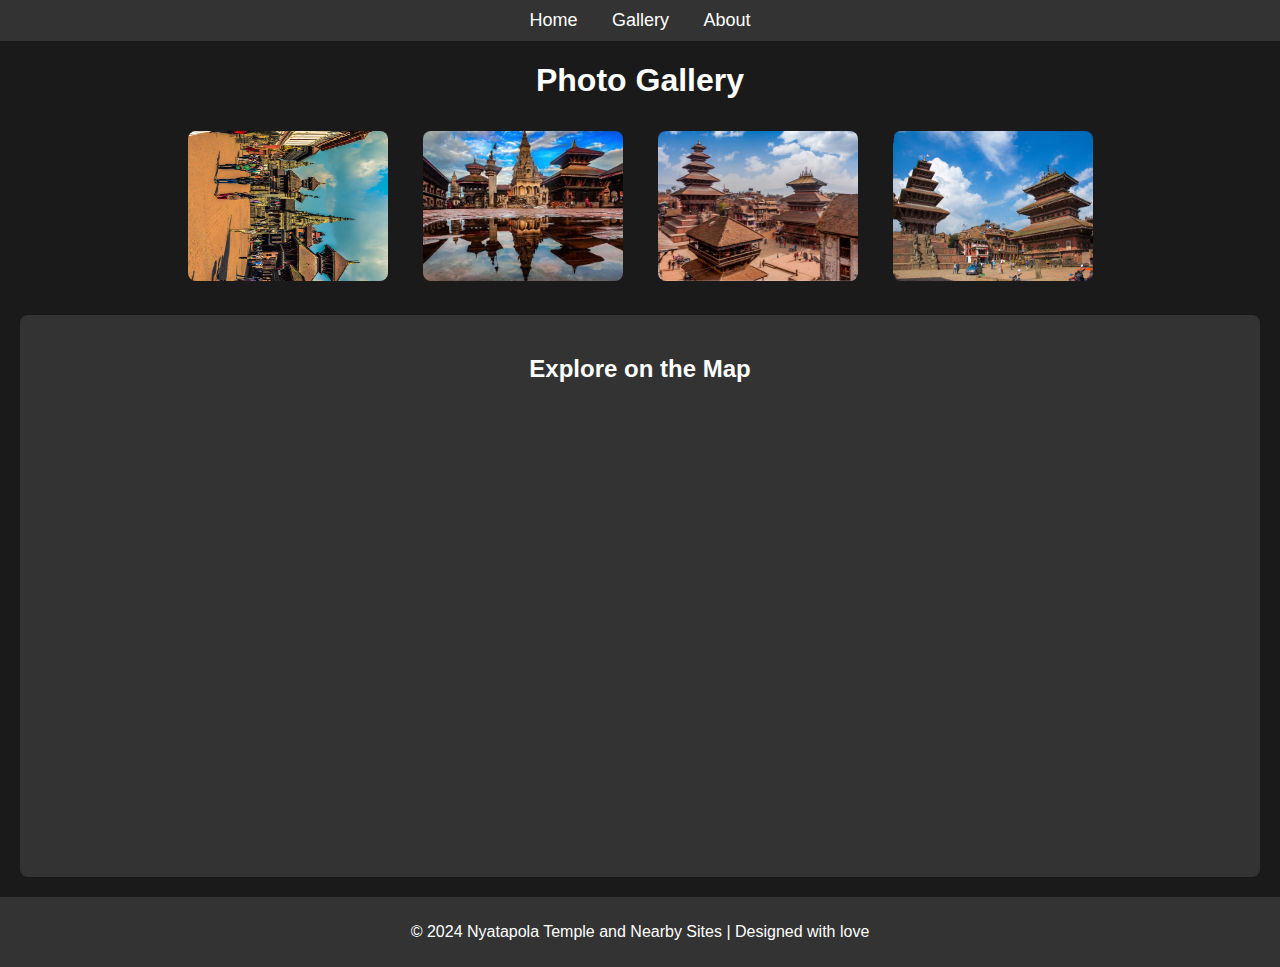
==== index.html @ 66b8a339 "Add files via upload" ====
<!DOCTYPE html>
<html lang="en">
<head>
    <meta charset="UTF-8">
    <meta name="viewport" content="width=device-width, initial-scale=1.0">
    <title>Nyatapola Temple and Nearby Sites</title>
    <link rel="stylesheet" href="style.css">
</head>
<body>
    <header>
        <nav>
            <ul>
                <li><a href="#">Home</a></li>
                <li><a href="#">Gallery</a></li>
                <li><a href="#">About</a></li>
            </ul>
        </nav>
    </header>

    <!-- Photo Gallery Section -->
    <section id="gallery">
        <h1>Photo Gallery</h1>
        <div class="gallery-container">
            <!-- Link to the respective temple websites -->
            <div class="gallery-item">
                <a href="https://example1.com" target="_blank">
                    <img src="images/bhaktapur-durbar-square-2014.jpg" alt="Bhaktapur Durbar Square" class="thumbnail">
                </a>
            </div>
            <div class="gallery-item">
                <a href="https://example2.com" target="_blank">
                    <img src="images/bhaktapur-rainy.jpg" alt="Bhaktapur Rainy" class="thumbnail">
                </a>
            </div>
            <div class="gallery-item">
                <a href="https://example3.com" target="_blank">
                    <img src="images/bhhaktapur-templephp.jpeg" alt="Bhaktapur Temple" class="thumbnail">
                </a>
            </div>
            <div class="gallery-item">
                <a href="https://example4.com" target="_blank">
                    <img src="images/nyatpola-bhaktapuer1.jpg" alt="Nyatapola Temple" class="thumbnail">
                </a>
            </div>
        </div>
    </section>

    <!-- Popup Image Slider -->
    <div id="popup" class="popup">
        <span class="close" onclick="closePopup()">&times;</span>
        <div class="popup-content">
            <button class="prev" onclick="changeImage(-1)">&#10094;</button>
            <img id="popup-img" src="" alt="Popup Image">
            <button class="next" onclick="changeImage(1)">&#10095;</button>
        </div>
    </div>

    <!-- Map Section -->
    <section id="map">
        <h2>Explore on the Map</h2>
        <iframe 
            src="https://www.google.com/maps/embed?pb=!1m18!1m12!1m3!1d3532.6985805022925!2d85.4256054!3d27.6719608!2m3!1f0!2f0!3f0!3m2!1i1024!2i768!4f13.1!3m3!1m2!1s0x39eb1a3d6d9d86d1%3A0x519dd8f34de92a02!2sNyatapola%20Temple!5e0!3m2!1sen!2snp!4v1697893745851!5m2!1sen!2snp" 
            width="100%" 
            height="450" 
            style="border:0;" 
            allowfullscreen="" 
            loading="lazy">
        </iframe>
    </section>

    <footer>
        <p>&copy; 2024 Nyatapola Temple and Nearby Sites | Designed with love</p>
    </footer>

    <script src="script.js"></script>
</body>
</html>
---- style.css ----
/* Global Styles */
body {
  font-family: Arial, sans-serif;
  background-color: #1a1a1a; /* Dark background */
  color: white; /* Light text */
  margin: 0;
  padding: 0;
}

header {
  background-color: #333;
  color: white;
  padding: 10px 0;
  text-align: center;
}

header nav ul {
  list-style: none;
  margin: 0;
  padding: 0;
}

header nav ul li {
  display: inline;
  margin: 0 15px;
}

header nav ul li a {
  color: white;
  text-decoration: none;
  font-size: 18px;
}

/* Gallery Section */
#gallery {
  margin: 20px;
  text-align: center;
}

#gallery h1 {
  color: #fff;
}

.gallery-container {
  display: flex;
  justify-content: center;
  flex-wrap: wrap;
  gap: 15px;
}

.gallery-item {
  margin: 10px;
}

.gallery-item img {
  width: 200px;
  height: 150px;
  cursor: pointer;
  transition: transform 0.3s ease;
  border-radius: 8px;
}

.gallery-item img:hover {
  transform: scale(1.1);
}

/* Popup Styles */
.popup {
  display: none;
  position: fixed;
  top: 0;
  left: 0;
  width: 100%;
  height: 100%;
  background-color: rgba(0, 0, 0, 0.8);
  justify-content: center;
  align-items: center;
  z-index: 999;
}

.popup-content {
  position: relative;
  max-width: 90%;
  max-height: 80%;
}

.popup img {
  width: 100%;
  height: auto;
  display: block;
  border-radius: 10px;
}

.popup .close {
  position: absolute;
  top: 10px;
  right: 20px;
  font-size: 30px;
  color: white;
  background: none;
  border: none;
  cursor: pointer;
}

.popup .prev, .popup .next {
  position: absolute;
  top: 50%;
  color: white;
  font-size: 30px;
  background: none;
  border: none;
  cursor: pointer;
  z-index: 10;
}

.popup .prev {
  left: 10px;
}

.popup .next {
  right: 10px;
}

/* Map Section */
#map {
  margin: 20px;
  text-align: center;
  background-color: #333;
  padding: 20px;
  border-radius: 8px;
}

#map h2 {
  color: white;
}

footer {
  background-color: #333;
  color: white;
  text-align: center;
  padding: 10px 0;
}
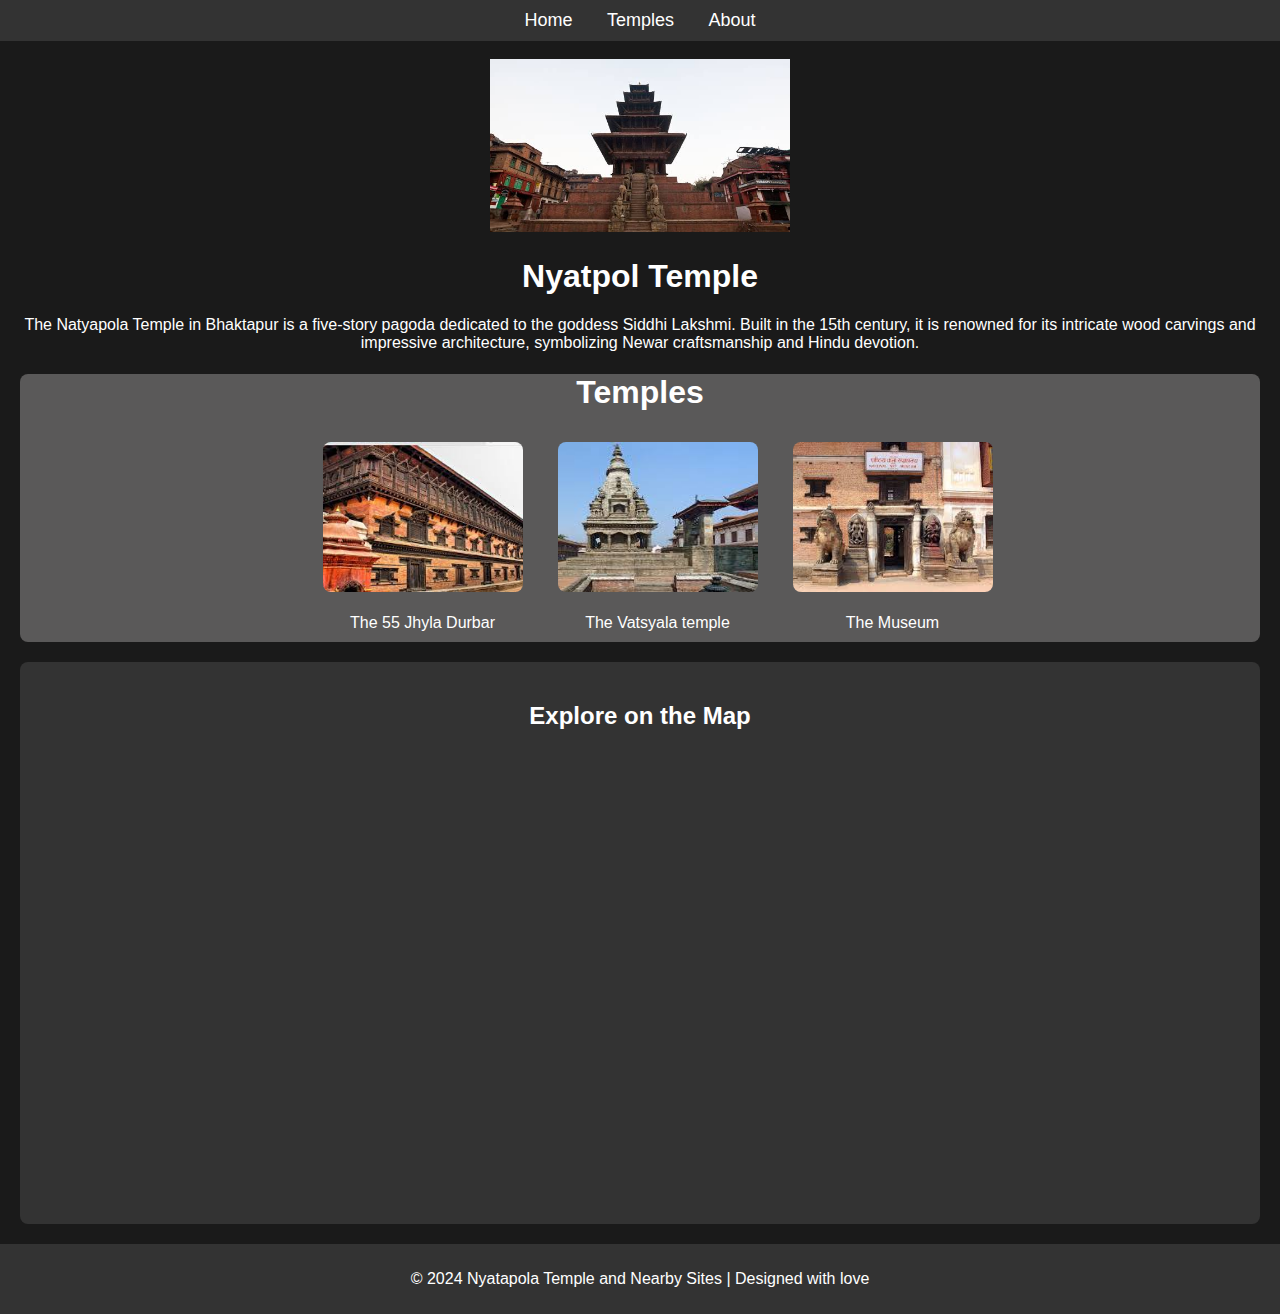
==== commit bc7570a8: "Add files via upload" ====
--- a/index.html
+++ b/index.html
@@ -11,49 +11,43 @@
         <nav>
             <ul>
                 <li><a href="#">Home</a></li>
-                <li><a href="#">Gallery</a></li>
+                <li><a href="#">Temples</a></li>
                 <li><a href="#">About</a></li>
             </ul>
         </nav>
     </header>
+    <br>
+
+    <div class="Nyatapola"  style="text-align: center;" > 
+        <img src="images/download (3).jpg" alt="" height="auto" width="300px">
+        <h1 align="center">Nyatpol Temple</h1>
+        <p align="center">The Natyapola Temple in Bhaktapur is a five-story pagoda dedicated to the goddess Siddhi Lakshmi. Built in the 15th century, it is renowned for its intricate wood carvings and impressive architecture, symbolizing Newar craftsmanship and Hindu devotion.</p>
+    </div>
 
     <!-- Photo Gallery Section -->
     <section id="gallery">
-        <h1>Photo Gallery</h1>
+        <h1>Temples</h1>
         <div class="gallery-container">
             <!-- Link to the respective temple websites -->
             <div class="gallery-item">
-                <a href="https://example1.com" target="_blank">
-                    <img src="images/bhaktapur-durbar-square-2014.jpg" alt="Bhaktapur Durbar Square" class="thumbnail">
-                </a>
+              
             </div>
             <div class="gallery-item">
-                <a href="https://example2.com" target="_blank">
-                    <img src="images/bhaktapur-rainy.jpg" alt="Bhaktapur Rainy" class="thumbnail">
-                </a>
+                <img src="images/download.jpg" width="auto" height="auto" alt="55 Jhyla Durbar"><br><br>
+                <a href="55jhyla.html">The 55 Jhyla Durbar</a>
             </div>
             <div class="gallery-item">
-                <a href="https://example3.com" target="_blank">
-                    <img src="images/bhhaktapur-templephp.jpeg" alt="Bhaktapur Temple" class="thumbnail">
-                </a>
+                <img src="images/download (2).jpg" width="auto" height="auto" alt="Vatsyala Temple"><br><br>
+                <a href="vatsyala.html">The Vatsyala temple</a>
             </div>
             <div class="gallery-item">
-                <a href="https://example4.com" target="_blank">
-                    <img src="images/nyatpola-bhaktapuer1.jpg" alt="Nyatapola Temple" class="thumbnail">
-                </a>
+                <img src="images\download (1).jpg" width="auto" height="auto" alt="Museum"><br><br>
+            <a href="museum.html">The Museum</a>
             </div>
         </div>
     </section>
 
-    <!-- Popup Image Slider -->
-    <div id="popup" class="popup">
-        <span class="close" onclick="closePopup()">&times;</span>
-        <div class="popup-content">
-            <button class="prev" onclick="changeImage(-1)">&#10094;</button>
-            <img id="popup-img" src="" alt="Popup Image">
-            <button class="next" onclick="changeImage(1)">&#10095;</button>
-        </div>
-    </div>
+    
 
     <!-- Map Section -->
     <section id="map">
--- a/style.css
+++ b/style.css
@@ -1,6 +1,6 @@
 /* Global Styles */
 body {
-  font-family: Arial, sans-serif;
+  font-family: Verdana, Geneva, Tahoma, sans-serif;
   background-color: #1a1a1a; /* Dark background */
   color: white; /* Light text */
   margin: 0;
@@ -35,6 +35,8 @@
 #gallery {
   margin: 20px;
   text-align: center;
+  background-color: #5a5959;
+  border-radius: 8px;
 }
 
 #gallery h1 {
@@ -60,8 +62,13 @@
   border-radius: 8px;
 }
 
+.gallery-item a {
+  font-family: Verdana, Geneva, Tahoma, sans-serif;
+}
+
+
 .gallery-item img:hover {
-  transform: scale(1.1);
+  transform: scale(1.05);
 }
 
 /* Popup Styles */
@@ -140,3 +147,12 @@
   text-align: center;
   padding: 10px 0;
 }
+
+a {
+  color: white;
+  text-decoration: none;
+}
+
+#temple-info {
+  text-align: center;
+}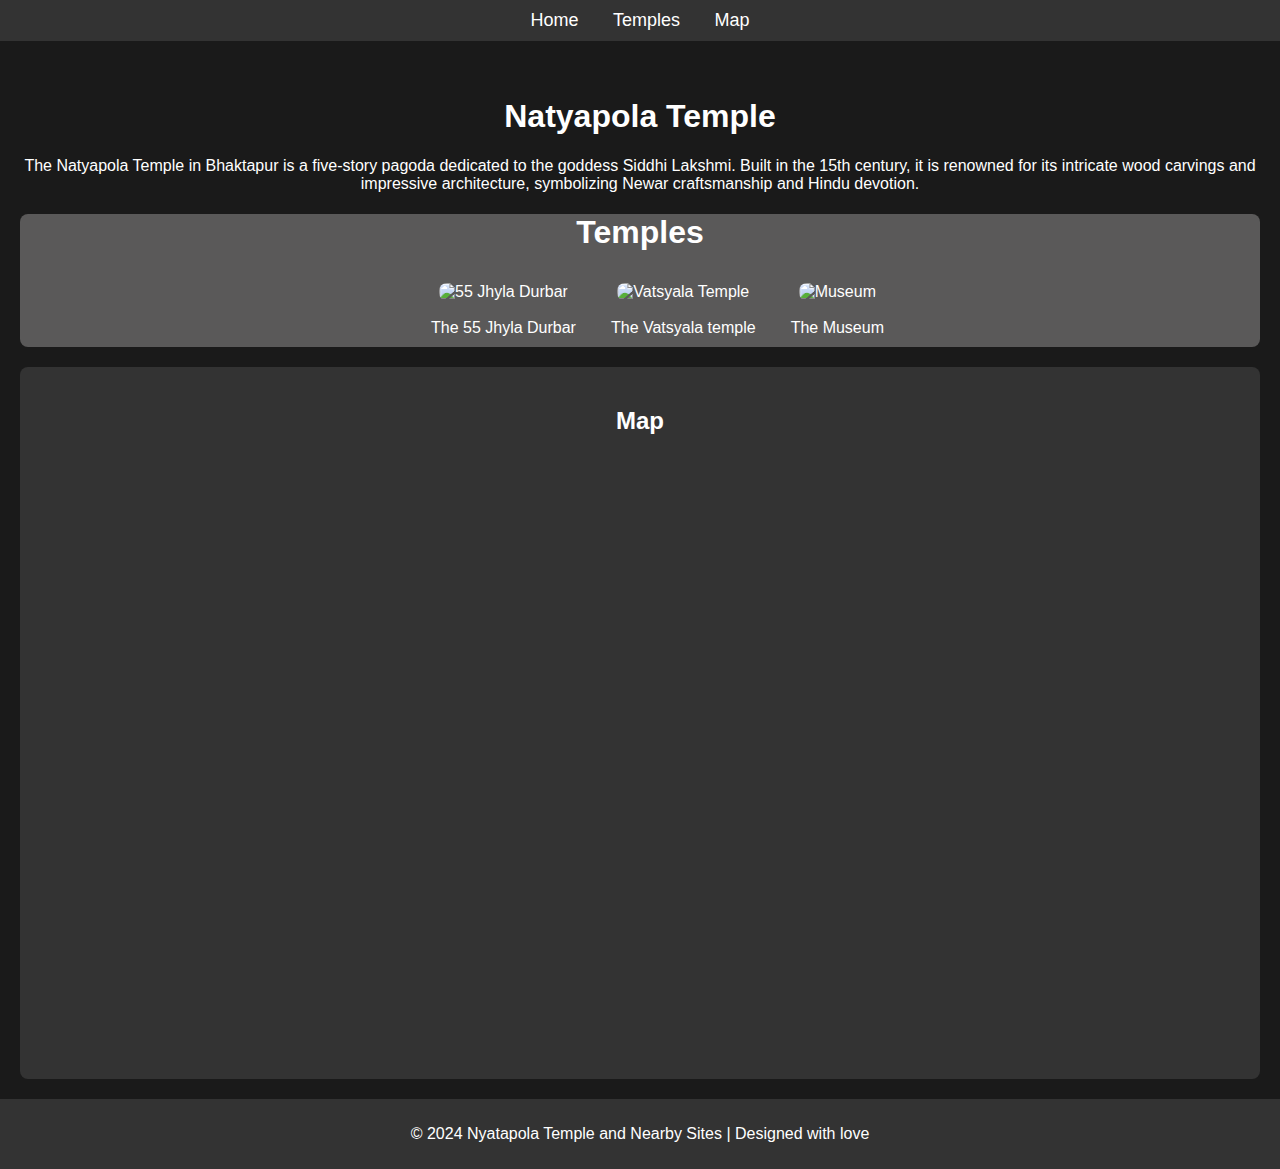
==== commit 0f7545c9: "Add files via upload" ====
--- a/index.html
+++ b/index.html
@@ -11,8 +11,8 @@
         <nav>
             <ul>
                 <li><a href="#">Home</a></li>
-                <li><a href="#">Temples</a></li>
-                <li><a href="#">About</a></li>
+                <li><a href="#gallery">Temples</a></li>
+                <li><a href="#map">Map</a></li>
             </ul>
         </nav>
     </header>
@@ -20,7 +20,7 @@
 
     <div class="Nyatapola"  style="text-align: center;" > 
         <img src="images/download (3).jpg" alt="" height="auto" width="300px">
-        <h1 align="center">Nyatpol Temple</h1>
+        <h1 align="center">Natyapola Temple</h1>
         <p align="center">The Natyapola Temple in Bhaktapur is a five-story pagoda dedicated to the goddess Siddhi Lakshmi. Built in the 15th century, it is renowned for its intricate wood carvings and impressive architecture, symbolizing Newar craftsmanship and Hindu devotion.</p>
     </div>
 
@@ -51,15 +51,8 @@
 
     <!-- Map Section -->
     <section id="map">
-        <h2>Explore on the Map</h2>
-        <iframe 
-            src="https://www.google.com/maps/embed?pb=!1m18!1m12!1m3!1d3532.6985805022925!2d85.4256054!3d27.6719608!2m3!1f0!2f0!3f0!3m2!1i1024!2i768!4f13.1!3m3!1m2!1s0x39eb1a3d6d9d86d1%3A0x519dd8f34de92a02!2sNyatapola%20Temple!5e0!3m2!1sen!2snp!4v1697893745851!5m2!1sen!2snp" 
-            width="100%" 
-            height="450" 
-            style="border:0;" 
-            allowfullscreen="" 
-            loading="lazy">
-        </iframe>
+        <h2>Map</h2>
+        <iframe src="https://www.google.com/maps/embed?pb=!1m18!1m12!1m3!1d2949.1727263403945!2d85.42675357453436!3d27.671364027079328!2m3!1f0!2f0!3f0!3m2!1i1024!2i768!4f13.1!3m3!1m2!1s0x39eb1aafaf52a8d9%3A0x8552bfb072200f12!2z4KSo4KWN4KSv4KS-4KSk4KSq4KWL4KSyIOCkruCkqOCljeCkpuCkv-CksA!5e1!3m2!1sne!2snp!4v1732601936174!5m2!1sne!2snp" width="800" height="600" style="border:0;" allowfullscreen="" loading="lazy" referrerpolicy="no-referrer-when-downgrade"></iframe>   
     </section>
 
     <footer>
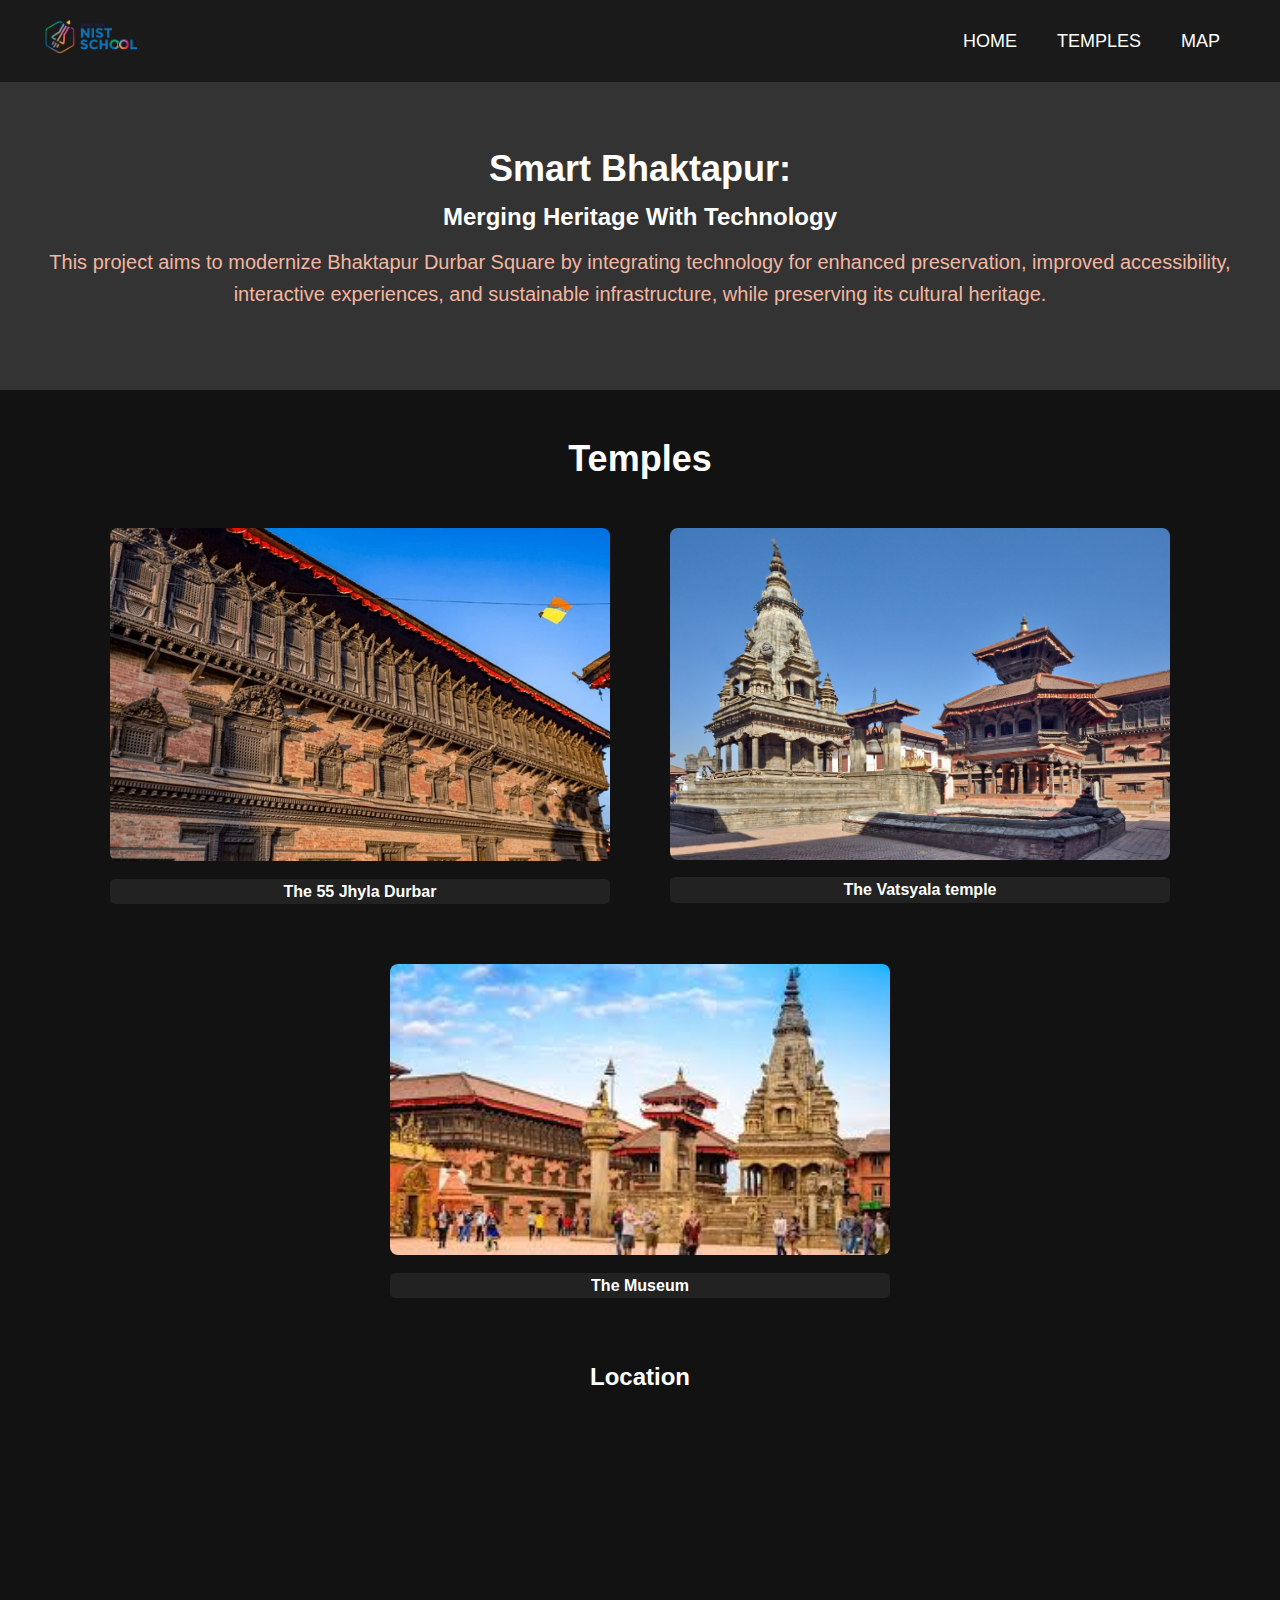
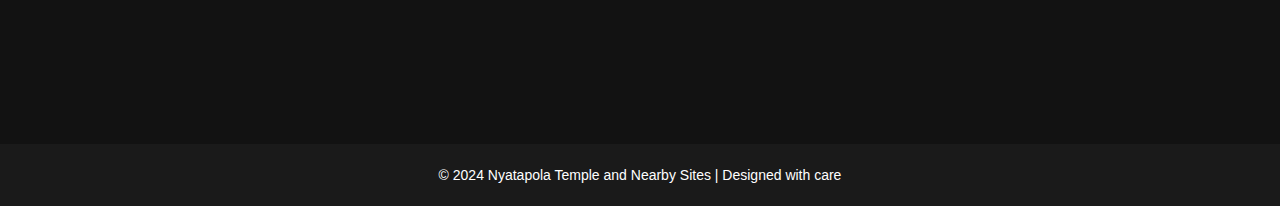
==== commit 1803400e: "Add files via upload" ====
--- a/index.html
+++ b/index.html
@@ -7,7 +7,11 @@
     <link rel="stylesheet" href="style.css">
 </head>
 <body>
+    <!-- Header Section -->
     <header>
+        <div class="logo">
+            <img src="images/logo.png" alt="Logo">
+        </div>
         <nav>
             <ul>
                 <li><a href="#">Home</a></li>
@@ -16,48 +20,53 @@
             </ul>
         </nav>
     </header>
-    <br>
 
-    <div class="Nyatapola"  style="text-align: center;" > 
-        <img src="images/download (3).jpg" alt="" height="auto" width="300px">
-        <h1 align="center">Natyapola Temple</h1>
-        <p align="center">The Natyapola Temple in Bhaktapur is a five-story pagoda dedicated to the goddess Siddhi Lakshmi. Built in the 15th century, it is renowned for its intricate wood carvings and impressive architecture, symbolizing Newar craftsmanship and Hindu devotion.</p>
-    </div>
+    <!-- Hero Section -->
+    <section class="hero">
+        <h1>Smart Bhaktapur:</h1>
+        <h2>Merging Heritage With Technology</h2>
+        <p>This project aims to modernize Bhaktapur Durbar Square by integrating technology for enhanced preservation, improved accessibility, interactive experiences, and sustainable infrastructure, while preserving its cultural heritage. </p>
+    </section>
 
     <!-- Photo Gallery Section -->
     <section id="gallery">
-        <h1>Temples</h1>
+        <h2>Temples</h2>
         <div class="gallery-container">
-            <!-- Link to the respective temple websites -->
             <div class="gallery-item">
-              
-            </div>
-            <div class="gallery-item">
-                <img src="images/download.jpg" width="auto" height="auto" alt="55 Jhyla Durbar"><br><br>
+                <img src="images/download.webp" alt="55 Jhyla Durbar" class="gallery-image"> 
                 <a href="55jhyla.html">The 55 Jhyla Durbar</a>
             </div>
             <div class="gallery-item">
-                <img src="images/download (2).jpg" width="auto" height="auto" alt="Vatsyala Temple"><br><br>
+                <img src="images/download (2).jpg" alt="Vatsyala Temple" class="gallery-image"> 
                 <a href="vatsyala.html">The Vatsyala temple</a>
             </div>
             <div class="gallery-item">
-                <img src="images\download (1).jpg" width="auto" height="auto" alt="Museum"><br><br>
-            <a href="museum.html">The Museum</a>
+                <img src="images/download (1).jpg" alt="Museum" class="gallery-image"> 
+                <a href="museum.html">The Museum</a>
             </div>
         </div>
     </section>
 
-    
-
     <!-- Map Section -->
     <section id="map">
-        <h2>Map</h2>
-        <iframe src="https://www.google.com/maps/embed?pb=!1m18!1m12!1m3!1d2949.1727263403945!2d85.42675357453436!3d27.671364027079328!2m3!1f0!2f0!3f0!3m2!1i1024!2i768!4f13.1!3m3!1m2!1s0x39eb1aafaf52a8d9%3A0x8552bfb072200f12!2z4KSo4KWN4KSv4KS-4KSk4KSq4KWL4KSyIOCkruCkqOCljeCkpuCkv-CksA!5e1!3m2!1sne!2snp!4v1732601936174!5m2!1sne!2snp" width="800" height="600" style="border:0;" allowfullscreen="" loading="lazy" referrerpolicy="no-referrer-when-downgrade"></iframe>   
+        <h2>Location</h2>
+        <iframe src="https://www.google.com/maps/embed?pb=!1m14!1m8!1m3!1d11796.04067773144!2d85.43138500478513!3d27.67738605673494!3m2!1i1024!2i768!4f13.1!3m3!1m2!1s0x39eb1aafec32df31%3A0xdda339e731af9bfd!2sBhaktapur%20Durbar%20Square!5e1!3m2!1sen!2snp!4v1733031891838!5m2!1sen!2snp" width="800" height="600" style="border:0;" allowfullscreen="" loading="lazy" referrerpolicy="no-referrer-when-downgrade"></iframe>
     </section>
 
+    <!-- Footer -->
     <footer>
-        <p>&copy; 2024 Nyatapola Temple and Nearby Sites | Designed with love</p>
+        <p>&copy; 2024 Nyatapola Temple and Nearby Sites | Designed with care</p>
     </footer>
+
+    <!-- Popup Modal -->
+    <div class="popup">
+        <div class="popup-content">
+            <img src="" alt="Popup Image">
+            <button class="close">&times;</button>
+            <button class="prev">&#10094;</button>
+            <button class="next">&#10095;</button>
+        </div>
+    </div>
 
     <script src="script.js"></script>
 </body>
--- a/style.css
+++ b/style.css
@@ -1,74 +1,189 @@
 /* Global Styles */
-body {
-  font-family: Verdana, Geneva, Tahoma, sans-serif;
-  background-color: #1a1a1a; /* Dark background */
-  color: white; /* Light text */
+* {
   margin: 0;
   padding: 0;
-}
-
+  box-sizing: border-box;
+}
+
+:root {
+  --bg-color: #121212;
+  --header-bg: #1a1a1a;
+  --accent-color: #f3b6a0;
+  --font-family: 'Arial', sans-serif;
+  --primary-font-size: 18px;
+  --heading-font-size: 36px;
+  --subheading-font-size: 20px;
+  --small-font-size: 14px;
+  --border-radius: 8px;
+  --transition-speed: 0.3s;
+  --button-size: 50px; /* Standard size for buttons */
+  --image-size: 250px; /* Standard size for gallery images */
+}
+
+/* Body */
+body {
+  font-family: var(--font-family);
+  background-color: var(--bg-color);
+  color: white;
+  line-height: 1.6;
+  padding-top: 60px; /* Space for fixed header */
+}
+
+/* Header */
 header {
+  display: flex;
+  justify-content: space-between;
+  align-items: center;
+  padding: 20px 40px;
+  background-color: var(--header-bg);
+  position: fixed;
+  top: 0;
+  left: 0;
+  width: 100%;
+  z-index: 1000;
+}
+
+
+header .logo img {
+  width: 120px;
+  max-width: 100%;
+}
+
+header nav ul {
+  display: flex;
+  list-style: none;
+}
+
+header nav ul li {
+  margin: 0 20px;
+}
+
+header nav ul li a {
+  color: white;
+  text-decoration: none;
+  font-size: var(--primary-font-size);
+  text-transform: uppercase;
+  padding: 5px 0;
+  transition: color var(--transition-speed) ease;
+}
+
+header nav ul li a:hover {
+  color: var(--accent-color);
+}
+
+/* Hero Section */
+.hero {
+  text-align: center;
+  padding: 80px 20px;
   background-color: #333;
-  color: white;
-  padding: 10px 0;
-  text-align: center;
-}
-
-header nav ul {
-  list-style: none;
-  margin: 0;
-  padding: 0;
-}
-
-header nav ul li {
-  display: inline;
-  margin: 0 15px;
-}
-
-header nav ul li a {
-  color: white;
-  text-decoration: none;
-  font-size: 18px;
+}
+
+.hero h1 {
+  font-size: var(--heading-font-size);
+  color: white;
+}
+
+.hero p {
+  font-size: var(--subheading-font-size);
+  margin-top: 10px;
+  color: var(--accent-color);
+}
+
+/* Nyatapola Temple Description */
+.Nyatapola {
+  margin: 40px auto;
+  max-width: 80%;
+  text-align: center;
+}
+
+.Nyatapola img {
+  width: 100%;
+  max-width: 200px;
+  height: auto;
+  border-radius: var(--border-radius);
 }
 
 /* Gallery Section */
 #gallery {
+  margin: 40px auto;
+  text-align: center;
+  max-width: 90%;
+}
+
+#gallery h2 {
+  font-size: var(--heading-font-size);
+  margin-bottom: 20px;
+}
+
+.gallery-container {
+  display: flex;
+  justify-content: center;
+  gap: 20px;
+  flex-wrap: wrap;
+}
+
+
+
+.gallery-item {
+  text-align: center;
   margin: 20px;
-  text-align: center;
-  background-color: #5a5959;
-  border-radius: 8px;
-}
-
-#gallery h1 {
-  color: #fff;
-}
-
-.gallery-container {
-  display: flex;
-  justify-content: center;
-  flex-wrap: wrap;
-  gap: 15px;
-}
-
-.gallery-item {
-  margin: 10px;
 }
 
 .gallery-item img {
-  width: 200px;
-  height: 150px;
+  width: 500px;
+  height:auto; /* Fixed height for uniformity */
+ 
+  object-fit: cover; /* Ensures images fill the area without distortion */
   cursor: pointer;
-  transition: transform 0.3s ease;
-  border-radius: 8px;
-}
-
-.gallery-item a {
-  font-family: Verdana, Geneva, Tahoma, sans-serif;
-}
-
+  transition: transform var(--transition-speed) ease, box-shadow var(--transition-speed) ease;
+  border-radius: var(--border-radius);
+}
 
 .gallery-item img:hover {
   transform: scale(1.05);
+  box-shadow: 0 4px 8px rgba(0, 0, 0, 0.4);
+}
+
+.gallery-item a {
+  color: white;
+  text-decoration: none;
+  margin-top: 10px;
+  display: block;
+  font-size: 16px;
+  font-weight: bold;
+  border: #1a1a1a;
+  background-color: #222;
+  border-radius: 5px;
+}
+
+.gallery-item a:hover {
+  color: var(--accent-color);
+}
+
+/* Map Section */
+#map {
+  margin: 40px auto;
+  max-width: 80%;
+  text-align: center;
+}
+
+#map iframe {
+  border-radius: var(--border-radius);
+  width: 100%;
+  height: 300px;
+  max-width: 100%;
+}
+
+/* Footer */
+footer {
+  background-color: var(--header-bg);
+  text-align: center;
+  padding: 20px;
+  color: white;
+}
+
+footer p {
+  font-size: var(--small-font-size);
 }
 
 /* Popup Styles */
@@ -83,41 +198,56 @@
   justify-content: center;
   align-items: center;
   z-index: 999;
+  opacity: 0;
+  transition: opacity var(--transition-speed) ease;
 }
 
 .popup-content {
   position: relative;
-  max-width: 90%;
-  max-height: 80%;
+  display: flex;
+  flex-wrap: wrap;
+  justify-content: center;
+  gap: 20px;
+  width: 80%;
+  max-width: 900px;
+  background-color: var(--bg-color);
+  padding: 20px;
+  border-radius: 10px;
 }
 
 .popup img {
   width: 100%;
+  max-width: 400px;
   height: auto;
   display: block;
   border-radius: 10px;
-}
-
-.popup .close {
+  margin-bottom: 10px;
+}
+
+/* Close and Navigation buttons */
+.popup .close,
+.popup .prev,
+.popup .next {
   position: absolute;
-  top: 10px;
-  right: 20px;
+  top: 50%;
+  transform: translateY(-50%);
   font-size: 30px;
   color: white;
   background: none;
   border: none;
   cursor: pointer;
-}
-
-.popup .prev, .popup .next {
-  position: absolute;
-  top: 50%;
-  color: white;
-  font-size: 30px;
-  background: none;
-  border: none;
-  cursor: pointer;
-  z-index: 10;
+  width: var(--button-size);
+  height: var(--button-size);
+  border-radius: 50%;
+  display: flex;
+  justify-content: center;
+  align-items: center;
+  transition: background-color var(--transition-speed) ease;
+}
+
+.popup .close {
+  top: 10px;
+  right: 20px;
 }
 
 .popup .prev {
@@ -128,31 +258,107 @@
   right: 10px;
 }
 
-/* Map Section */
-#map {
-  margin: 20px;
-  text-align: center;
-  background-color: #333;
-  padding: 20px;
-  border-radius: 8px;
-}
-
-#map h2 {
-  color: white;
-}
-
-footer {
-  background-color: #333;
-  color: white;
-  text-align: center;
-  padding: 10px 0;
-}
-
-a {
-  color: white;
-  text-decoration: none;
-}
-
-#temple-info {
-  text-align: center;
-}+/* Button hover effect */
+.popup .close:hover,
+.popup .prev:hover,
+.popup .next:hover {
+  background-color: rgba(255, 255, 255, 0.3);
+}
+
+/* Media Queries for Responsiveness */
+@media (max-width: 1024px) {
+  /* Tablet devices (portrait mode) */
+  .popup-content {
+    width: 90%;
+  }
+
+  .popup .close,
+  .popup .prev,
+  .popup .next {
+    font-size: 25px;
+  }
+
+  header nav ul {
+    flex-direction: column;
+    align-items: center;
+  }
+
+  header nav ul li {
+    margin: 10px 0;
+  }
+
+  .hero h1 {
+    font-size: 32px;
+  }
+
+  .hero p {
+    font-size: 18px;
+  }
+
+  .gallery-item img {
+    max-width: var(--image-size);
+    height: var(--image-size); /* Ensuring uniform height as well */
+  }
+}
+
+@media (max-width: 768px) {
+  /* Small tablets and below */
+  .popup-content {
+    flex-direction: column;
+    width: 90%;
+    align-items: center;
+  }
+
+  .popup img {
+    max-width: 100%;
+  }
+
+  .popup .close,
+  .popup .prev,
+  .popup .next {
+    font-size: 25px;
+  }
+
+  header nav ul {
+    display: none; /* Optional: Hide navigation, add hamburger icon */
+  }
+
+  .hero {
+    padding: 60px 20px;
+  }
+
+  .gallery-item img {
+    max-width: var(--image-size);
+    height: var(--image-size); /* Ensuring uniform height as well */
+  }
+}
+
+@media (max-width: 480px) {
+  /* Phones */
+  .popup-content {
+    width: 95%;
+  }
+
+  .popup .close,
+  .popup .prev,
+  .popup .next {
+    font-size: 20px;
+  }
+
+  .hero h1 {
+    font-size: 24px;
+  }
+
+  .hero p {
+    font-size: 16px;
+  }
+
+  .gallery-item img {
+    max-width: 100%;
+    height: auto; /* Adjust height for smaller screens */
+  }
+
+  footer p {
+    font-size: 12px;
+  }
+}
